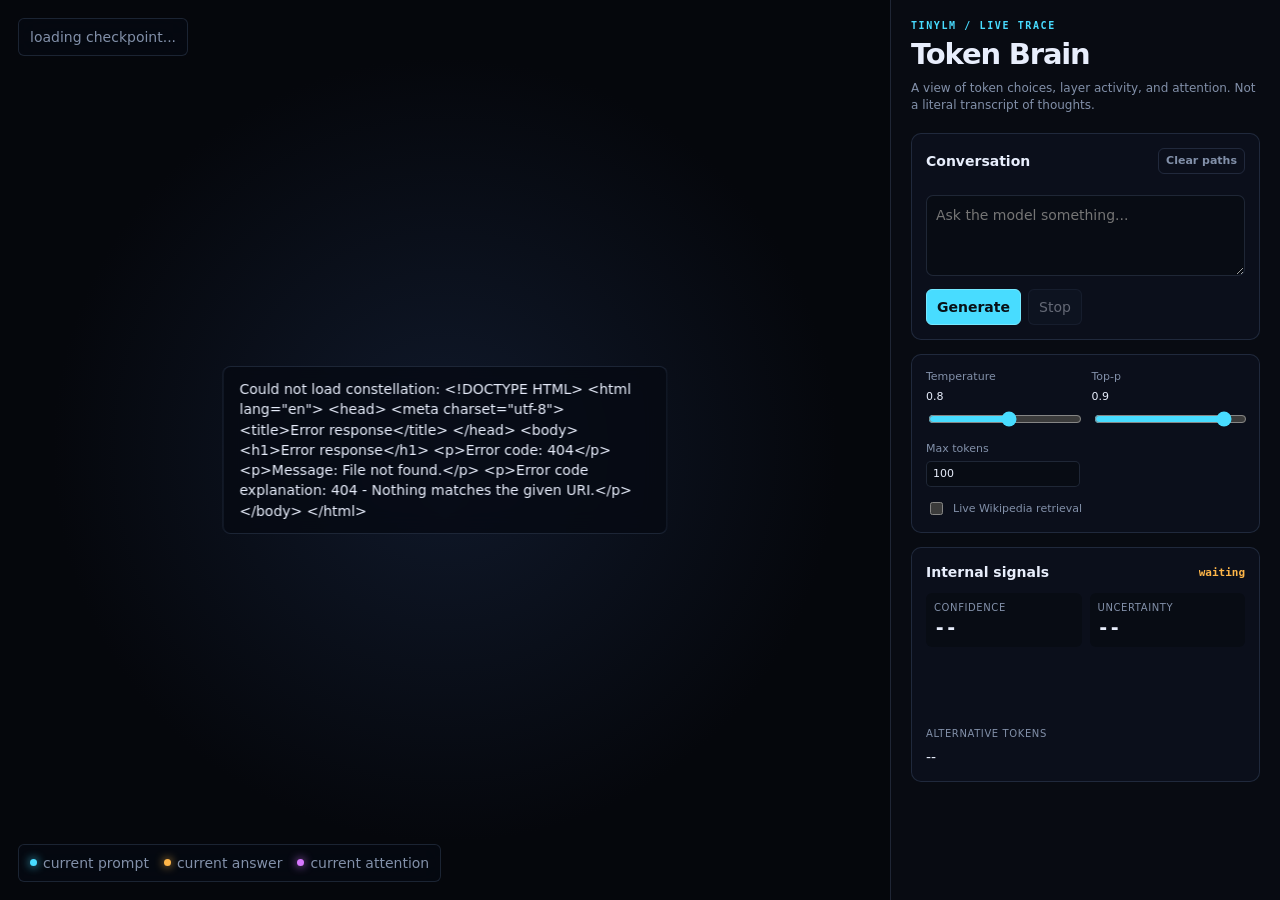
==== tinyllm/static/index.html @ 4136dddc "Stupid first publish" ====
<!doctype html>
<html lang="en">
<head>
  <meta charset="utf-8">
  <meta name="viewport" content="width=device-width,initial-scale=1">
  <title>TinyLM Token Brain</title>
  <link rel="stylesheet" href="./style.css">
  <script type="importmap">
    {"imports":{"three":"./vendor/three.module.min.js"}}
  </script>
</head>
<body>
  <main>
    <section id="space">
      <canvas id="brain"></canvas>
      <div id="loading">Building token constellation...</div>
      <div id="tooltip"></div>
      <div id="legend">
        <span><i class="prompt"></i>current prompt</span>
        <span><i class="answer"></i>current answer</span>
        <span><i class="attention"></i>current attention</span>
      </div>
      <div id="checkpoint">loading checkpoint...</div>
      <div id="mode-note"></div>
    </section>
    <aside>
      <header>
        <p class="eyebrow">TINYLM / LIVE TRACE</p>
        <h1>Token Brain</h1>
        <p class="subtle">A view of token choices, layer activity, and attention. Not a literal transcript of thoughts.</p>
      </header>

      <section class="panel">
        <div class="panel-title"><span>Conversation</span><button id="clear">Clear paths</button></div>
        <div id="conversation"></div>
        <form id="chat-form">
          <textarea id="prompt" rows="3" placeholder="Ask the model something..." required></textarea>
          <div class="actions">
            <button id="send" type="submit">Generate</button>
            <button id="stop" type="button" disabled>Stop</button>
          </div>
        </form>
      </section>

      <section class="controls">
        <label>Temperature <output id="temperature-value">0.8</output><input id="temperature" type="range" min="0" max="1.5" step="0.1" value="0.8"></label>
        <label>Top-p <output id="top-p-value">0.9</output><input id="top-p" type="range" min="0.1" max="1" step="0.05" value="0.9"></label>
        <label>Max tokens <input id="max-tokens" type="number" min="1" max="512" value="100"></label>
        <label class="toggle"><input id="retrieval" type="checkbox"><span>Live Wikipedia retrieval</span></label>
      </section>

      <section class="panel signals">
        <div class="panel-title"><span>Internal signals</span><b id="token-label">waiting</b></div>
        <div class="metrics">
          <div><small>confidence</small><strong id="confidence">--</strong></div>
          <div><small>uncertainty</small><strong id="entropy">--</strong></div>
        </div>
        <div id="layers"></div>
        <div>
          <small>Alternative tokens</small>
          <div id="alternatives" class="alternatives">--</div>
        </div>
      </section>
    </aside>
  </main>
  <script type="module" src="./app.js"></script>
</body>
</html>
---- tinyllm/static/style.css ----
:root {
  color-scheme: dark;
  --bg: #05070c;
  --panel: rgba(12, 17, 29, 0.88);
  --line: rgba(132, 160, 210, 0.18);
  --text: #e8eefc;
  --muted: #8290a9;
  --cyan: #48dcff;
  --amber: #ffb648;
}

* { box-sizing: border-box; }
body { margin: 0; overflow: hidden; background: var(--bg); color: var(--text); font: 14px/1.45 Inter, ui-sans-serif, system-ui, sans-serif; }
main { display: grid; grid-template-columns: minmax(0, 1fr) 390px; height: 100vh; }
#space { position: relative; min-width: 0; background: radial-gradient(circle at 50% 50%, #10192b 0, #05070c 62%); }
#brain { width: 100%; height: 100%; display: block; }
#loading, #checkpoint, #mode-note, #legend, #tooltip { position: absolute; z-index: 2; background: rgba(6, 10, 18, .78); border: 1px solid var(--line); backdrop-filter: blur(12px); }
#loading { inset: 50% auto auto 50%; transform: translate(-50%, -50%); padding: 12px 16px; border-radius: 8px; }
#checkpoint { top: 18px; left: 18px; padding: 8px 11px; color: var(--muted); border-radius: 6px; }
#mode-note { display: none; top: 58px; left: 18px; max-width: 340px; padding: 8px 11px; color: var(--amber); border-radius: 6px; font-size: 11px; }
#legend { bottom: 18px; left: 18px; display: flex; gap: 15px; padding: 8px 11px; border-radius: 6px; color: var(--muted); }
#legend span { display: flex; align-items: center; gap: 6px; }
#legend i { width: 7px; height: 7px; border-radius: 50%; box-shadow: 0 0 10px currentColor; }
#legend .prompt { color: var(--cyan); background: var(--cyan); }
#legend .answer { color: var(--amber); background: var(--amber); }
#legend .attention { color: #d878ff; background: #d878ff; }
#tooltip { pointer-events: none; display: none; padding: 5px 8px; border-radius: 5px; color: white; white-space: pre; }

aside { overflow-y: auto; padding: 20px; border-left: 1px solid var(--line); background: #080b12; }
header { margin-bottom: 18px; }
h1 { margin: 1px 0 5px; font-size: 29px; letter-spacing: -.04em; }
.eyebrow { margin: 0; color: var(--cyan); font: 700 10px/1.2 ui-monospace, monospace; letter-spacing: .16em; }
.subtle { margin: 0; color: var(--muted); font-size: 12px; }
.panel, .controls { margin-bottom: 14px; padding: 14px; border: 1px solid var(--line); border-radius: 10px; background: var(--panel); }
.panel-title { display: flex; align-items: center; justify-content: space-between; margin-bottom: 11px; font-weight: 700; }
.panel-title b { max-width: 190px; color: var(--amber); font: 600 11px ui-monospace, monospace; overflow: hidden; text-overflow: ellipsis; white-space: pre; }
button, textarea, input { font: inherit; }
button { cursor: pointer; border: 1px solid var(--line); border-radius: 6px; background: #121a29; color: var(--text); padding: 7px 10px; }
button:hover { border-color: #506383; }
button:disabled { cursor: default; opacity: .4; }
#send { color: #081016; border-color: #75e8ff; background: var(--cyan); font-weight: 700; }
#clear { padding: 4px 7px; color: var(--muted); background: transparent; font-size: 11px; }
#conversation { max-height: 240px; overflow-y: auto; margin-bottom: 10px; }
.message { margin: 0 0 8px; padding: 8px 10px; border-radius: 7px; white-space: pre-wrap; overflow-wrap: anywhere; }
.message.user { margin-left: 20px; background: #152235; }
.message.assistant { margin-right: 20px; border: 1px solid rgba(255, 182, 72, .22); background: #17140f; }
textarea { width: 100%; resize: vertical; outline: none; border: 1px solid var(--line); border-radius: 7px; background: #080c14; color: var(--text); padding: 9px; }
textarea:focus { border-color: var(--cyan); }
.actions { display: flex; gap: 7px; margin-top: 8px; }
.controls { display: grid; grid-template-columns: 1fr 1fr; gap: 12px; color: var(--muted); font-size: 11px; }
.controls label { display: grid; gap: 4px; }
.controls output { float: right; color: var(--text); }
.controls input[type=range] { width: 100%; accent-color: var(--cyan); }
.controls input[type=number] { width: 100%; border: 1px solid var(--line); border-radius: 5px; background: #080c14; color: var(--text); padding: 4px 6px; }
.controls .toggle { grid-column: 1 / -1; display: flex; align-items: center; gap: 7px; }
.metrics { display: grid; grid-template-columns: 1fr 1fr; gap: 8px; margin-bottom: 12px; }
.metrics div { padding: 8px; border-radius: 6px; background: #080c14; }
small { display: block; color: var(--muted); font-size: 10px; letter-spacing: .06em; text-transform: uppercase; }
.metrics strong { font: 600 19px ui-monospace, monospace; }
#layers { display: grid; grid-template-columns: repeat(8, 1fr); align-items: end; gap: 4px; height: 55px; margin-bottom: 13px; }
.layer { min-height: 3px; border-radius: 2px; background: linear-gradient(to top, #4259ff, #cf72ff); box-shadow: 0 0 8px rgba(150, 99, 255, .35); transition: height .2s ease; }
.alternatives { display: flex; flex-wrap: wrap; gap: 5px; margin-top: 5px; }
.alternative { padding: 3px 6px; border: 1px solid var(--line); border-radius: 4px; color: #b7c3d9; font: 11px ui-monospace, monospace; white-space: pre; }

@media (max-width: 900px) {
  body { overflow: auto; }
  main { grid-template-columns: 1fr; grid-template-rows: 58vh auto; height: auto; min-height: 100vh; }
  aside { border-top: 1px solid var(--line); border-left: 0; }
}
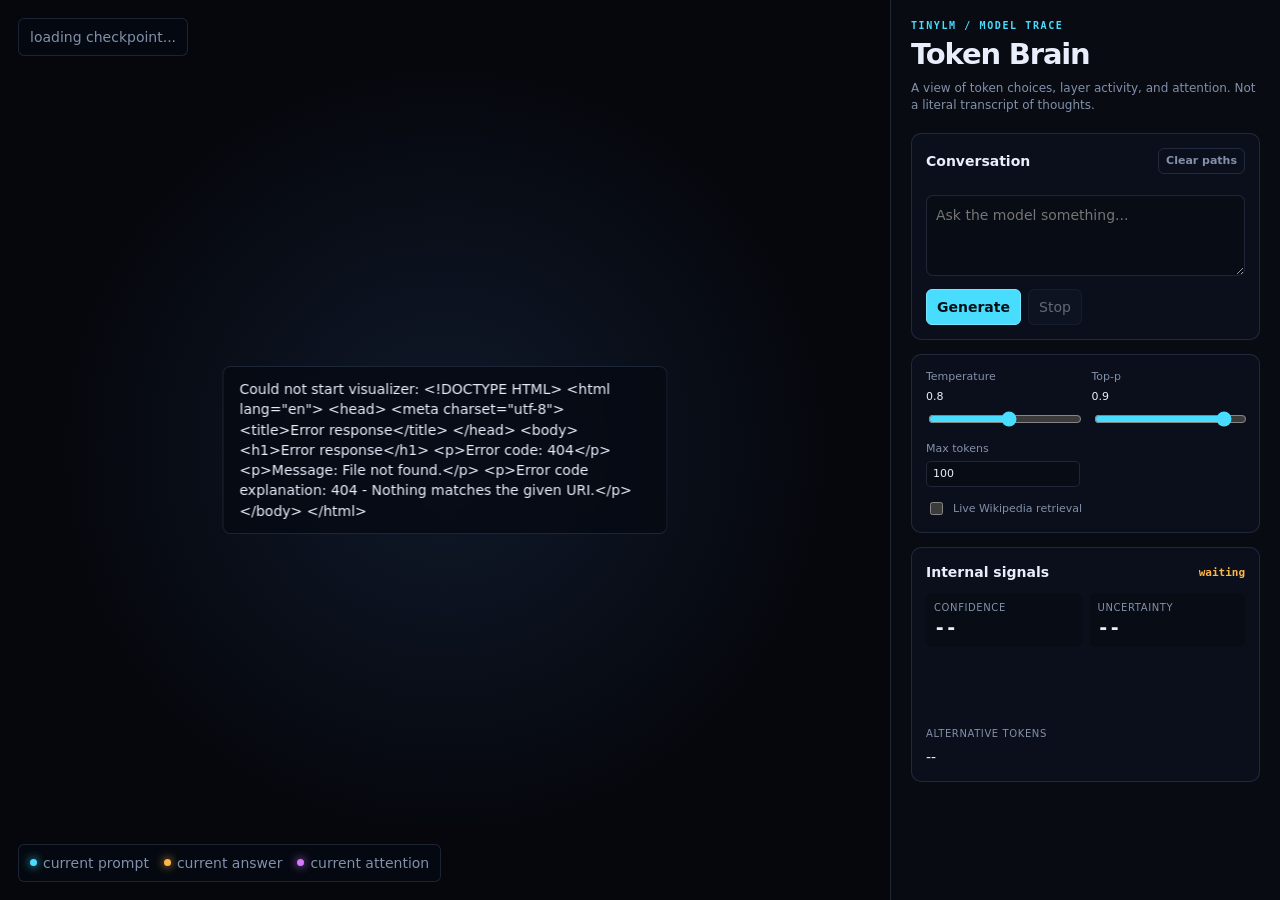
==== commit 5dae8bcc: "Run TinyLM visualizer on GitHub Pages" ====
--- a/tinyllm/static/index.html
+++ b/tinyllm/static/index.html
@@ -4,6 +4,7 @@
   <meta charset="utf-8">
   <meta name="viewport" content="width=device-width,initial-scale=1">
   <title>TinyLM Token Brain</title>
+  <link rel="icon" href="data:,">
   <link rel="stylesheet" href="./style.css">
   <script type="importmap">
     {"imports":{"three":"./vendor/three.module.min.js"}}
@@ -25,7 +26,7 @@
     </section>
     <aside>
       <header>
-        <p class="eyebrow">TINYLM / LIVE TRACE</p>
+        <p class="eyebrow">TINYLM / MODEL TRACE</p>
         <h1>Token Brain</h1>
         <p class="subtle">A view of token choices, layer activity, and attention. Not a literal transcript of thoughts.</p>
       </header>
@@ -46,7 +47,7 @@
         <label>Temperature <output id="temperature-value">0.8</output><input id="temperature" type="range" min="0" max="1.5" step="0.1" value="0.8"></label>
         <label>Top-p <output id="top-p-value">0.9</output><input id="top-p" type="range" min="0.1" max="1" step="0.05" value="0.9"></label>
         <label>Max tokens <input id="max-tokens" type="number" min="1" max="512" value="100"></label>
-        <label class="toggle"><input id="retrieval" type="checkbox"><span>Live Wikipedia retrieval</span></label>
+        <label class="toggle" title="Available when using the local backend"><input id="retrieval" type="checkbox"><span>Live Wikipedia retrieval</span></label>
       </section>
 
       <section class="panel signals">
